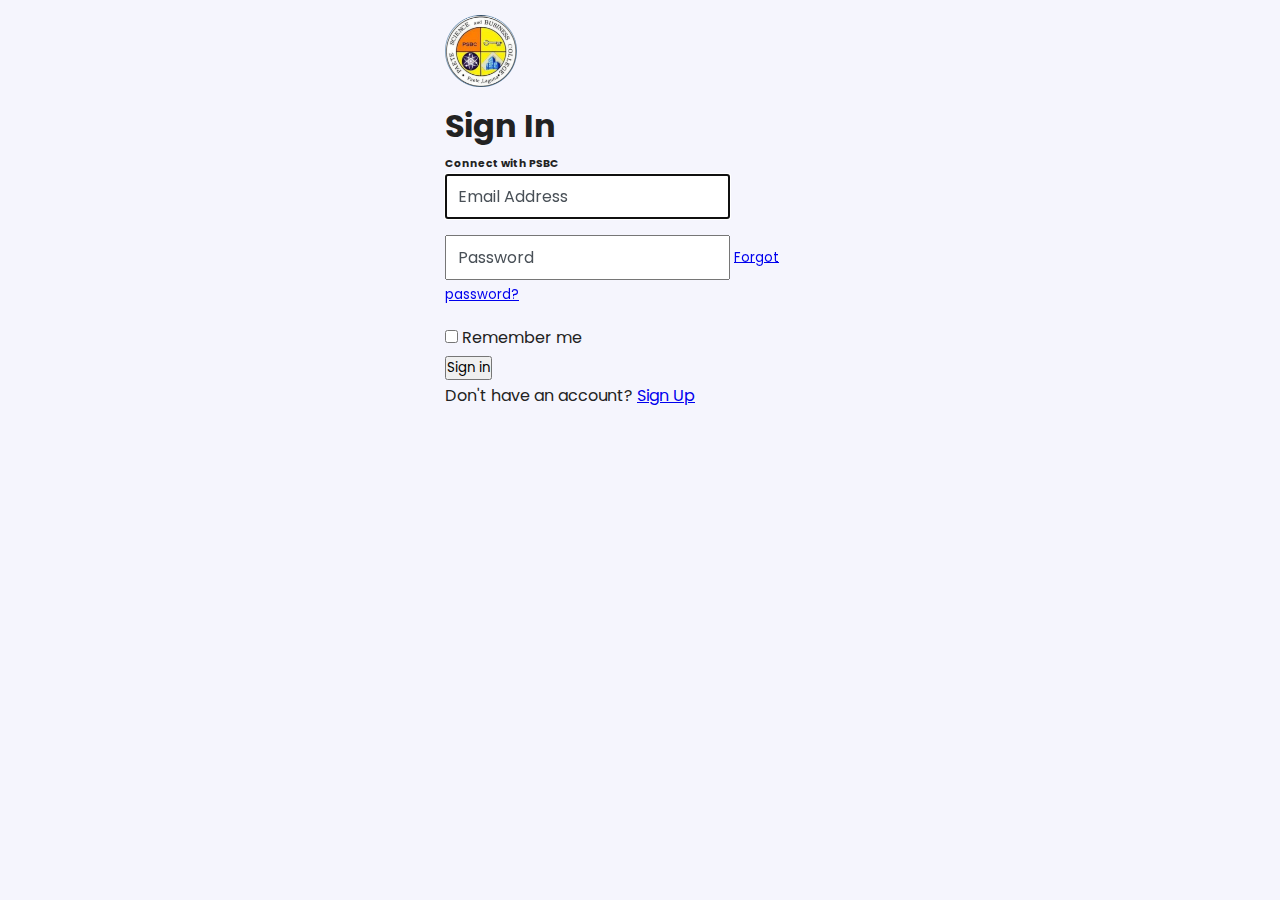
==== login.html @ b9cb3acf "create login form" ====
<!DOCTYPE html>
<html lang="en">
  <head>
    <meta charset="UTF-8" />
    <meta http-equiv="X-UA-Compatible" content="IE=edge" />
    <meta name="viewport" content="width=device-width, initial-scale=1.0" />
    <title>Login</title>
    <link
      rel="stylesheet"
      href="https://cdn.jsdelivr.net/npm/bootstrap@4.5.3/dist/css/bootstrap.min.css"
      integrity="sha384-TX8t27EcRE3e/ihU7zmQxVncDAy5uIKz4rEkgIXeMed4M0jlfIDPvg6uqKI2xXr2"
      crossorigin="anonymous"
    />
    <link
      rel="stylesheet"
      href="https://cdnjs.cloudflare.com/ajax/libs/font-awesome/5.15.4/css/all.min.css"
      integrity="sha512-1ycn6IcaQQ40/MKBW2W4Rhis/DbILU74C1vSrLJxCq57o941Ym01SwNsOMqvEBFlcgUa6xLiPY/NS5R+E6ztJQ=="
      crossorigin="anonymous"
      referrerpolicy="no-referrer"
    />

    <!-- CUSTOM STYLING -->
    <link rel="stylesheet" href="css/utils.css" />

    <link rel="stylesheet" href="css/style.css" />

	<link rel="stylesheet" href="css/login.css">

  </head>

  <body>
    <div class="container">
      <div class="row mt-5 pt-3">
        <div class="col-lg-6 col-md-7 mx-auto">
          <div class="card">
			  <div class="card-body">
				<form class="form-signin">
					<div class="text-center mb-4">
					  <img
						class="mb-4"
						src="./img/logo.png"
						alt=""
						width="72"
						height="72"
					  />
					  <h1 class="h3 mb-3 font-weight-normal">Sign In</h1>
					  <h6 class="text-warning"> Connect with PSBC</h6>
		
					</div>
					<div class="form-label-group">
					  <input
						type="emai"
						id="inputEmail4"
						class="form-control"
						placeholder="Email"
						required=""
						autofocus=""
					  />
					  <label for="inputEmail4">Email Address</label>
					</div>

					<div class="form-label-group">
					  <input
						type="passwod"
						id="inputPassword4"
						class="form-control"
						placeholder="Password"
						required=""
					  />
					  <label for="inputPassword4">Password</label>
					  <small class="m-0 p-0">
						  <a href="#">Forgot password?</a>
					  </small>
					</div>
					

					<div class="checkbox mb-3">
					  <label>
						<input type="checkbox" value="remember-me" /> Remember me
					  </label>
					</div>
					<button class="btn btn-lg btn-primary btn-block" type="submit">
					  Sign in
					</button>

					<p class="text-muted">Don't have an account? 
						<a href="#">Sign Up</a>
					</p>


				  </form>
			  </div>
		  </div>
        </div>
      </div>
    </div>
	
	<!-- <footer class="mt-5 p-3">
		<div class="container">
		  <div class="d-flex justify-content-center">
			<div>
			  &copy; 2021-2022 @PSBC. · <a href="#">Privacy</a> ·
			  <a href="#">Terms</a>
			</div>
		  </div>
		</div>
	  </footer> -->

    <script
      src="https://code.jquery.com/jquery-3.3.1.slim.min.js"
      integrity="sha384-q8i/X+965DzO0rT7abK41JStQIAqVgRVzpbzo5smXKp4YfRvH+8abtTE1Pi6jizo"
      crossorigin="anonymous"
    ></script>
    <script
      src="https://cdnjs.cloudflare.com/ajax/libs/popper.js/1.14.3/umd/popper.min.js"
      integrity="sha384-ZMP7rVo3mIykV+2+9J3UJ46jBk0WLaUAdn689aCwoqbBJiSnjAK/l8WvCWPIPm49"
      crossorigin="anonymous"
    ></script>
    <script
      src="https://stackpath.bootstrapcdn.com/bootstrap/4.1.3/js/bootstrap.min.js"
      integrity="sha384-ChfqqxuZUCnJSK3+MXmPNIyE6ZbWh2IMqE241rYiqJxyMiZ6OW/JmZQ5stwEULTy"
      crossorigin="anonymous"
    ></script>
  </body>
</html>
---- css/utils.css ----
.text-uppercase {
  letter-spacing: 0.1em;
}
.text-gray {
  color: #aaa !important;
}

.bg-gray {
  background: #ececf6;
}

.text-primary {
  color: #7579e7 !important;
}

.font-sm {
  font-size: 0.875rem; 
}

.font-1 {
  font-size: 1rem;
}
.font-2 {
  font-size: 1.5rem;
}
.font-3 {
  font-size: 2rem;
}
.font-4 {
  font-size: 2.5rem;
}
.font-5 {
  font-size: 3rem;
}
.border-radius-1 {
  border-radius: 5px;
}
.border-radius-2 {
  border-radius: 10px;
}
.border-radius-3 {
  border-radius: 15px;
}
.border-radius-4 {
  border-radius: 20px;
}
.border-radius-5 {
  border-radius: 30px;
}
---- css/style.css ----
@import url('https://fonts.googleapis.com/css2?family=Poppins:ital,wght@0,100;0,200;0,300;0,400;0,500;0,600;0,700;1,300&display=swap');

:root {
  --sidebar-width: 15rem;
}

* {
  box-sizing: border-box;
  margin: 0;
  padding: 0;
  font-family: 'Poppins', sans-serif;
}

html {
  scroll-behavior: smooth;
}

p,
h1,
h2,
h3,
h4,
h5,
small {
  color: #222;
}

body {
  background: #f5f5fd;
  color: #222;
  line-height: 1.8;
  min-height: 100vh;
  overflow-x: hidden;
}

.navbar {
  min-width: calc(100% - var(--sidebar-width));
  width: calc(100% - var(--sidebar-width)) !important;
  margin-left: var(--sidebar-width) !important;
  z-index: 9999;
}

.navbar ul li {
  padding-right: 0.4rem;
}

.footer-dashboard {
  min-width: calc(100% - var(--sidebar-width));
  width: calc(100% - var(--sidebar-width)) !important;
  margin-left: var(--sidebar-width) !important;
  z-index: 9999;
}

.vertical-nav {
  min-width: var(--sidebar-width);
  width: var(--sidebar-width);
  height: 100%;
  position: fixed;
  top: 0;
  left: 0;
  box-shadow: 3px 3px 10px rgba(0, 0, 0, 0.1);
  transition: all 0.4s;
  overflow-y: auto;
}
.page-content {
  width: calc(100% - var(--sidebar-width));
  margin-left: var(--sidebar-width);
  transition: all 0.4s;
  overflow-y: auto;
}

#sidebar .active {
  color: #cccc00
  !important;
}

#content.active {
  width: 100%;
  margin: 0;
}

.separator {
  margin: 3rem 0;
  border-bottom: 1px dashed #fff;
}

.nav-link {
  text-transform: capitalize;
}
.nav-link:hover {
  background: #f3f2f2;
}

.avatar {
  border-radius: 50%;
}

.notification p{
  font-size: 0.8rem;
}

@media (max-width: 768px) {
  #sidebar {
    margin-left: -15rem;
  }
  #sidebar.active {
    margin-left: 0;
  }
  #content {
    width: 100%;
    margin: 0;
  }
  .navbar {
    width: 100% !important;
    margin: 0 !important;
  }
  #content.active {
    margin-left: var(--sidebar-width);
    width: calc(100% - var(--sidebar-width));
  }
}
---- css/login.css ----
:root {
  --input-padding-x: 0.75rem;
  --input-padding-y: 0.65rem;
}

html,
body {
  height: 100%;
}

.form-signin {
  width: 100%;
  max-width: 420px;
  padding: 15px;
  margin: 0 auto;
}

.form-label-group {
  position: relative;
  margin-bottom: 1rem;
}

.form-label-group > input,
.form-label-group > label {
  padding: var(--input-padding-y) var(--input-padding-x);
  height: 45px;
}

.form-label-group > label {
  position: absolute;
  top: 0;
  left: 0;
  display: block;
  width: 100%;
  margin-bottom: 0; /* Override default `<label>` margin */
  line-height: 1.5;
  color: #495057;
  border: 1px solid transparent;
  border-radius: 0.25rem;
  transition: all 0.1s ease-in-out;
}

.form-label-group input::-webkit-input-placeholder {
  color: transparent;
}

.form-label-group input:-ms-input-placeholder {
  color: transparent;
}

.form-label-group input::-ms-input-placeholder {
  color: transparent;
}

.form-label-group input::-moz-placeholder {
  color: transparent;
}

.form-label-group input::placeholder {
  color: transparent;
}

.form-label-group input:not(:placeholder-shown) {
  padding-top: calc(var(--input-padding-y) + var(--input-padding-y) * (2 / 3));
  padding-bottom: calc(var(--input-padding-y) / 3);
}

.form-label-group input:not(:placeholder-shown) ~ label {
  padding-top: calc(var(--input-padding-y) / 3);
  padding-bottom: calc(var(--input-padding-y) / 3);
  font-size: 12px;
  color: #777;
}
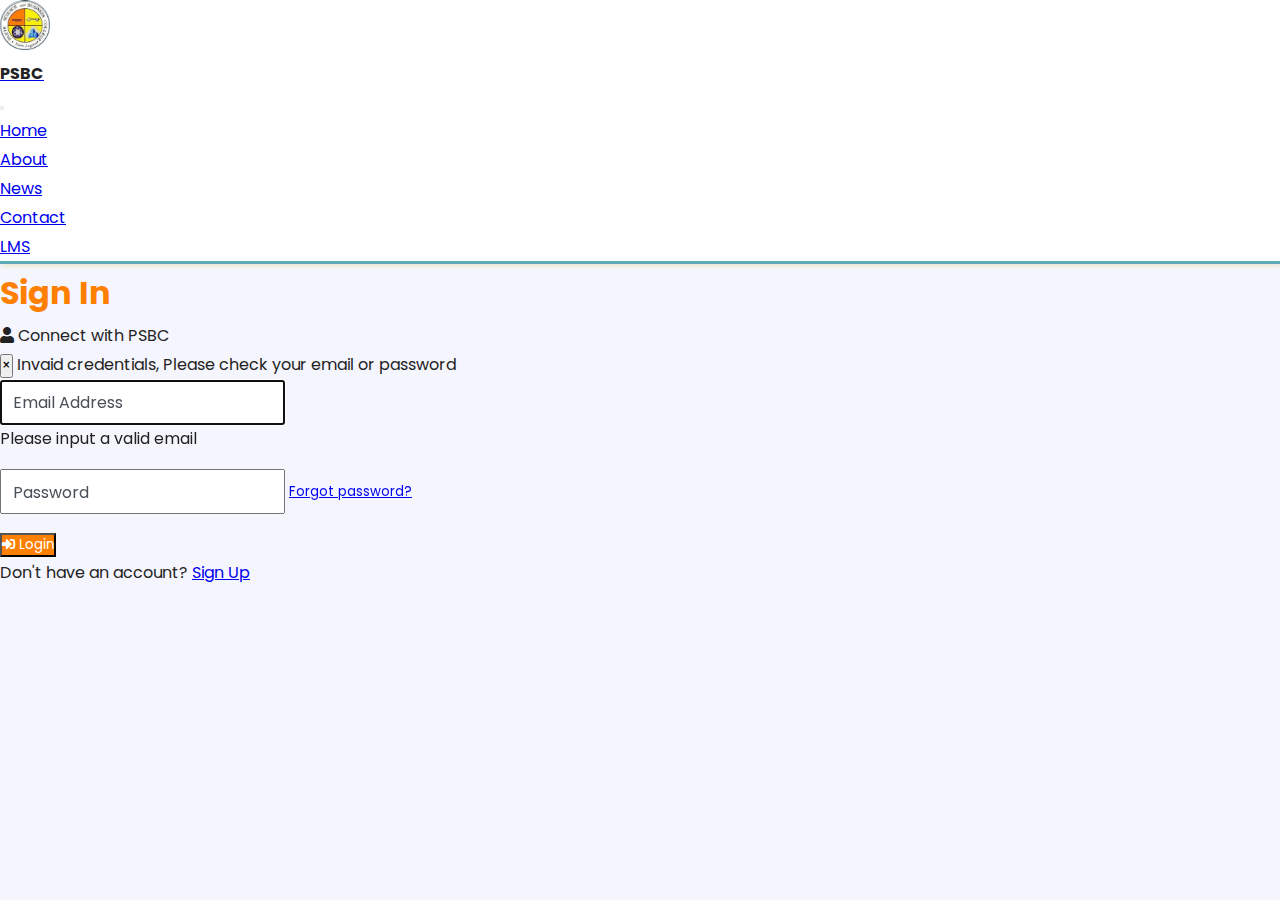
==== commit 67ed5afb: "Change login form" ====
--- a/login.html
+++ b/login.html
@@ -24,78 +24,119 @@
 
     <link rel="stylesheet" href="css/style.css" />
 
-	<link rel="stylesheet" href="css/login.css">
+    <link rel="stylesheet" href="css/login.css" />
 
+    <link rel="stylesheet" href="css/nav.css" />
   </head>
 
   <body>
-    <div class="container">
-      <div class="row mt-5 pt-3">
-        <div class="col-lg-6 col-md-7 mx-auto">
-          <div class="card">
-			  <div class="card-body">
-				<form class="form-signin">
-					<div class="text-center mb-4">
-					  <img
-						class="mb-4"
-						src="./img/logo.png"
-						alt=""
-						width="72"
-						height="72"
-					  />
-					  <h1 class="h3 mb-3 font-weight-normal">Sign In</h1>
-					  <h6 class="text-warning"> Connect with PSBC</h6>
-		
-					</div>
-					<div class="form-label-group">
-					  <input
-						type="emai"
-						id="inputEmail4"
-						class="form-control"
-						placeholder="Email"
-						required=""
-						autofocus=""
-					  />
-					  <label for="inputEmail4">Email Address</label>
-					</div>
+    <!-- START NAVBAR -->
+    <nav class="navbar navbar-expand-lg navbar-light bg-light">
+      <div class="container">
+        <a class="navbar-brand" href="#">
+          <img src="img/logo.png" width="50" height="50" alt="psbc-logo" />
+          <h4 class="d-inline align-middle">PSBC</h4>
+        </a>
+        <button
+          class="navbar-toggler"
+          type="button"
+          data-toggle="collapse"
+          data-target="#navbarSupportedContent"
+          aria-controls="navbarSupportedContent"
+          aria-expanded="false"
+          aria-label="Toggle navigation"
+        >
+          <span class="navbar-toggler-icon"></span>
+        </button>
 
-					<div class="form-label-group">
-					  <input
-						type="passwod"
-						id="inputPassword4"
-						class="form-control"
-						placeholder="Password"
-						required=""
-					  />
-					  <label for="inputPassword4">Password</label>
-					  <small class="m-0 p-0">
-						  <a href="#">Forgot password?</a>
-					  </small>
-					</div>
-					
-
-					<div class="checkbox mb-3">
-					  <label>
-						<input type="checkbox" value="remember-me" /> Remember me
-					  </label>
-					</div>
-					<button class="btn btn-lg btn-primary btn-block" type="submit">
-					  Sign in
-					</button>
-
-					<p class="text-muted">Don't have an account? 
-						<a href="#">Sign Up</a>
-					</p>
-
-
-				  </form>
-			  </div>
-		  </div>
+        <div class="collapse navbar-collapse" id="navbarSupportedContent">
+          <ul class="navbar-nav ml-auto">
+            <li class="nav-item active">
+              <a class="nav-link" href="#">Home</a>
+            </li>
+            <li class="nav-item">
+              <a class="nav-link" href="#">About</a>
+            </li>
+            <li class="nav-item">
+              <a class="nav-link" href="#">News</a>
+            </li>
+            <li class="nav-item">
+              <a class="nav-link" href="#">Contact</a>
+            </li>
+            <li class="nav-item d-lg-none d-block">
+              <a class="nav-link" href="#">LMS</a>
+            </li>
+          </ul>
         </div>
       </div>
-    </div>
-	
-	<!-- <footer class="mt-5 p-3">
+    </nav>
+    <!-- END OF NAVBAR -->
+
+    <section id="register" class="py-5">
+      <div class="container">
+        <div class="row">
+          <div class="col-lg-8 col-sm-12">
+            <h1>Sign In</h1>
+            <p class="lead">
+              <i class="fas fa-user"></i>
+              Connect with PSBC
+            </p>
+
+            <div class="alert alert-dismissible alert-danger">
+              <button type="button" class="close" data-dismiss="alert">
+                &times;
+              </button>
+              Invaid credentials, Please check your email or password
+            </div>
+
+            <form action="index.html">
+              <div class="form-group mb-3">
+                <div class="form-label-group">
+                  <input
+                    type="emai"
+                    id="inputEmail4"
+                    class="form-control is-invalid"
+                    placeholder="Email"
+                    autofocus=""
+                  />
+                  <label for="inputEmail4">Email Address</label>
+				  <div class="invalid-feedback">Please input a valid email</div>
+                </div>
+
+                <div class="form-label-group">
+					<input
+					  type="passwod"
+					  id="inputPassword4"
+					  class="form-control"
+					  placeholder="Password"
+					/>
+					<label for="inputPassword4">Password</label>
+					<small class="m-0 p-0">
+						<a href="#">Forgot password?</a>
+					</small>
+				  </div>
+              </div>
+
+              <div class="form-group mb-2">
+                <button class="btn sign-in px-3">
+                  <i class="fas fa-sign-in-alt"></i>
+                  Login
+                </button>
+              </div>
+            </forma>
+
+            <p>
+              Don't have an account?
+              <span class="text-info">
+                <a class="text-decoration-none" href="register.html">Sign Up</a>
+              </span>
+            </p>
+          </div>
+        </div>
+      </div>
+    </section>
+
+    <!-- <footer class="mt-5 p-3">
 		<div class="container">
 		  <div class="d-flex justify-content-center">
 			<div>
--- a/css/style.css
+++ b/css/style.css
@@ -33,14 +33,14 @@
   overflow-x: hidden;
 }
 
-.navbar {
+.dashboard-nav {
   min-width: calc(100% - var(--sidebar-width));
   width: calc(100% - var(--sidebar-width)) !important;
   margin-left: var(--sidebar-width) !important;
   z-index: 9999;
 }
 
-.navbar ul li {
+.dashboard-nav ul li {
   padding-right: 0.4rem;
 }
 
--- a/css/login.css
+++ b/css/login.css
@@ -13,6 +13,20 @@
   max-width: 420px;
   padding: 15px;
   margin: 0 auto;
+}
+
+h1 {
+  color: rgb(255, 127, 1);
+}
+
+.sign-in {
+  background: rgb(255, 127, 1);
+  color: #fff;
+}
+
+.sign-in:hover {
+  color: #fff !important;
+  background: rgba(255, 127, 1, 0.8);
 }
 
 .form-label-group {
--- a/css/nav.css
+++ b/css/nav.css
@@ -0,0 +1,16 @@
+:root {
+  --primary-overlay: rgba(176, 167, 3, 0.2);
+  --mid-color: rgba(50, 146, 166, 0.8);
+}
+
+.navbar {
+  box-shadow: 2px 2px 5px var(--primary-overlay);
+  background: #fff !important;
+  border-bottom: var(--mid-color) 3px solid;
+}
+
+/* List Items in NAV */
+.navbar .nav-item {
+  font-size: 1rem;
+  padding: 0 1.4rem 0 0;
+}
